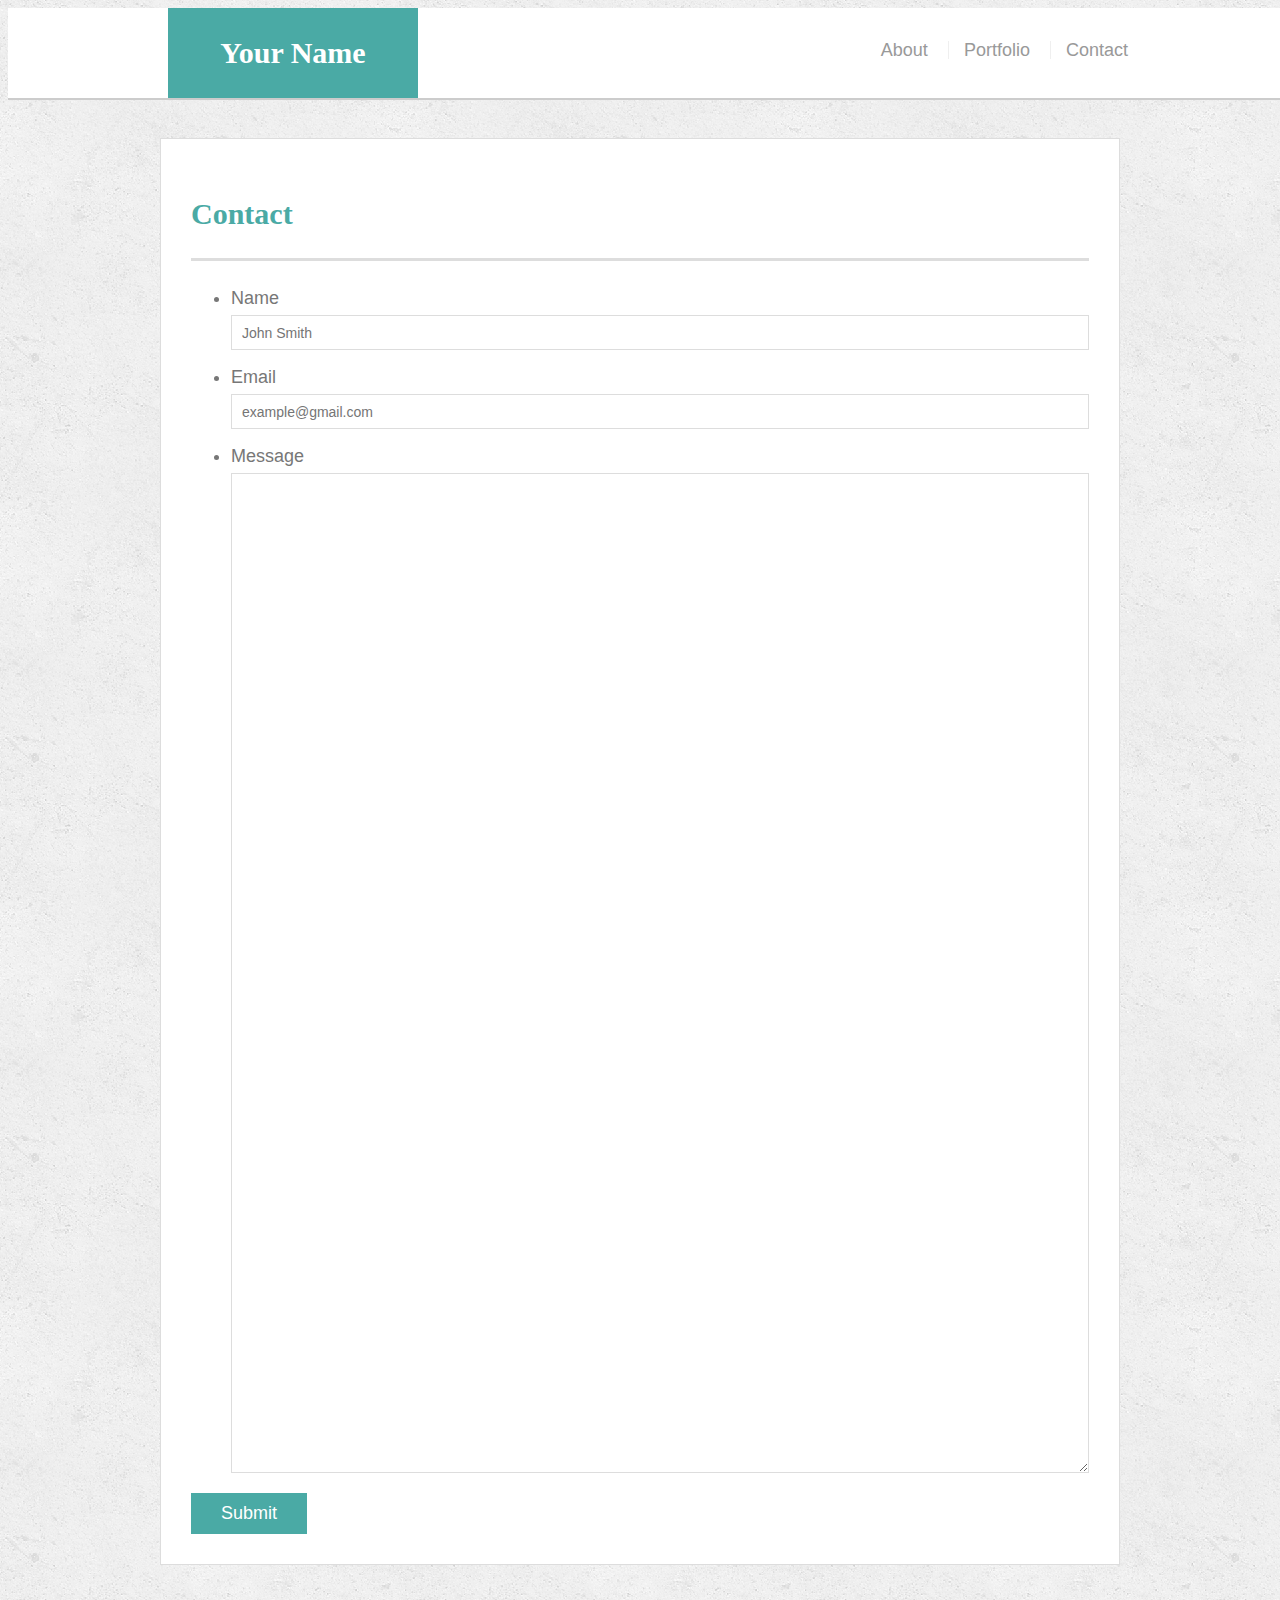
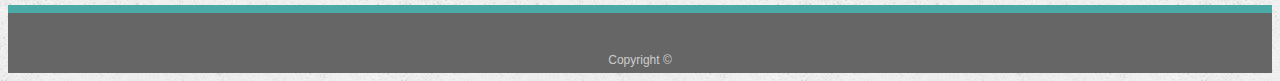
==== contact.html @ 43066c68 "index 980 responsive" ====
<!doctype html>
<html lang="en-us">

<head>
  <meta charset="UTF-8">
  <title>Contact | Your Name</title>
  <link rel="stylesheet" type="text/css" href="assets/css/style.css">
</head>

<body>

  <header id="masthead">
    <div class="container">
      <a href="index.html" id="logo">Your Name</a>
      <nav>
        <a href="index.html">About</a>
        <a href="portfolio.html">Portfolio</a>
        <a href="contact.html">Contact</a>
      </nav>
    </div>
  </header>

  <div id="main-container" class="container">
    <section class="main-section">
      <h1>Contact</h1>

      <form id="contact-form">
        <ul>
          <li>
            <label for="name">Name</label>
            <input type="text" id="name" name="name" placeholder="John Smith" required="required">
          </li>
          <li>
            <label for="email">Email</label>
            <input type="email" id="email" name="email" placeholder="example@gmail.com" required="required">
          </li>
          <li>
            <label for="message">Message</label>
            <textarea id="message" name="message" required="required"></textarea>
          </li>
        </ul>
        <input type="submit">
      </form>

    </section>

  </div>

  <footer>
    <div class="container">
      Copyright &copy; 
    </div>
  </footer>
</body>

</html>
---- assets/css/style.css ----
body {
    font-family: Arial, "Helvetica Neue", Helvetica, sans-serif;
    font-size: 18px;
    line-height: 34px;
    color: #777777;
    background: url("../images/concrete_seamless.png");
}

* {
    box-sizing: border-box;
}


/* general */

.container {
    width: 100%;
    max-width: 960px;
    margin: 0 auto;
    clear: both;
}

h1,
h2,
h3,
p {
    margin-bottom: 20px;
}

p:last-child {
    margin-bottom: 0;
}

h1,
h2,
h3 {
    font-family: Georgia, Times, "Times New Roman", serif;
    font-weight: 700;
    color: #4aaaa5;
}

h1 {
    padding-bottom: 20px;
    font-size: 30px;
    line-height: 49px;
    border-bottom: 3px solid #dddddd;
}

h2,
h3 {
    font-size: 22px;
}


/* header */

#masthead {
    position: fixed;
    z-index: 99;
    width: 100%;
    margin: 0 0 30px;
    overflow: auto;
    color: #ffffff;
    background: #ffffff;
    border-bottom: 2px solid #cccccc;
}

#logo {
    float: left;
    width: 250px;
    height: 90px;
    font-family: Georgia, Times, "Times New Roman", serif;
    font-size: 30px;
    font-weight: 700;
    line-height: 90px;
    color: #ffffff;
    text-align: center;
    text-decoration: none;
    background: #4aaaa5;
}

nav {
    float: right;
    margin-top: 25px;
}

nav a {
    display: inline-block;
    padding-left: 15px;
    margin-left: 15px;
    line-height: 18px;
    color: #999;
    text-decoration: none;
    border-left: 1px solid #efefef;
}

nav a:first-child {
    border-left: 0 none;
}


/* footer */

footer {
    padding: 30px 0;
    clear: both;
    font-size: 12px;
    color: #ffffff;
    color: #cccccc;
    text-align: center;
    background: #666666;
    border-top: 8px solid #4aaaa5;
    height: 50px;
}

h3,
h2 {
    padding-bottom: 20px;
    margin-bottom: 15px;
    line-height: 22px;
    border-bottom: 2px solid #eeeeee;
}


/* main */

#main-container {
    padding-top: 130px;
    min-height: calc(100vh - 70px);
}

.main-section {
    float: left;
    width: 100%;
    max-width: 960px;
    padding: 30px;
    margin: 0 0 40px;
    background: #ffffff;
    border: 1px solid #dddddd;
}


/* portfolio page */

.work {
    position: relative;
    float: left;
    width: 274px;
    margin: 20px 0 25px;
    overflow: auto;
}

.work:nth-child(even) {
    margin-right: 40px;
}

.work img {
    width: 100%;
    border: 0 none;
    opacity: 0.8;
}

.work h3 {
    position: absolute;
    bottom: 20px;
    width: 100%;
    padding: 15px;
    margin-bottom: 0;
    font-weight: 300;
    line-height: 30px;
    color: #ffffff;
    text-align: center;
    background: #4aaaa5;
    border-bottom: 0;
}

.auth-image {
    float: left;
    width: 200px;
    height: auto;
    margin-top: 10px;
    margin-right: 25px;
}


/* contact page */

#contact-form ul {
    margin-bottom: 20px;
}

#contact-form li {
    margin-bottom: 10px;
}

label,
input[type=text],
input[type=email],
textarea {
    display: block;
    width: 100%;
}

input[type=text],
input[type=email],
textarea {
    height: 35px;
    padding: 0 10px;
    font-size: 14px;
    border: 1px solid #dddddd;
}

textarea {
    height: 1000px;
}

input[type=submit] {
    padding: 10px 30px;
    font-size: 18px;
    color: #ffffff;
    cursor: pointer;
    background: #4aaaa5;
    border: 0 none;
}
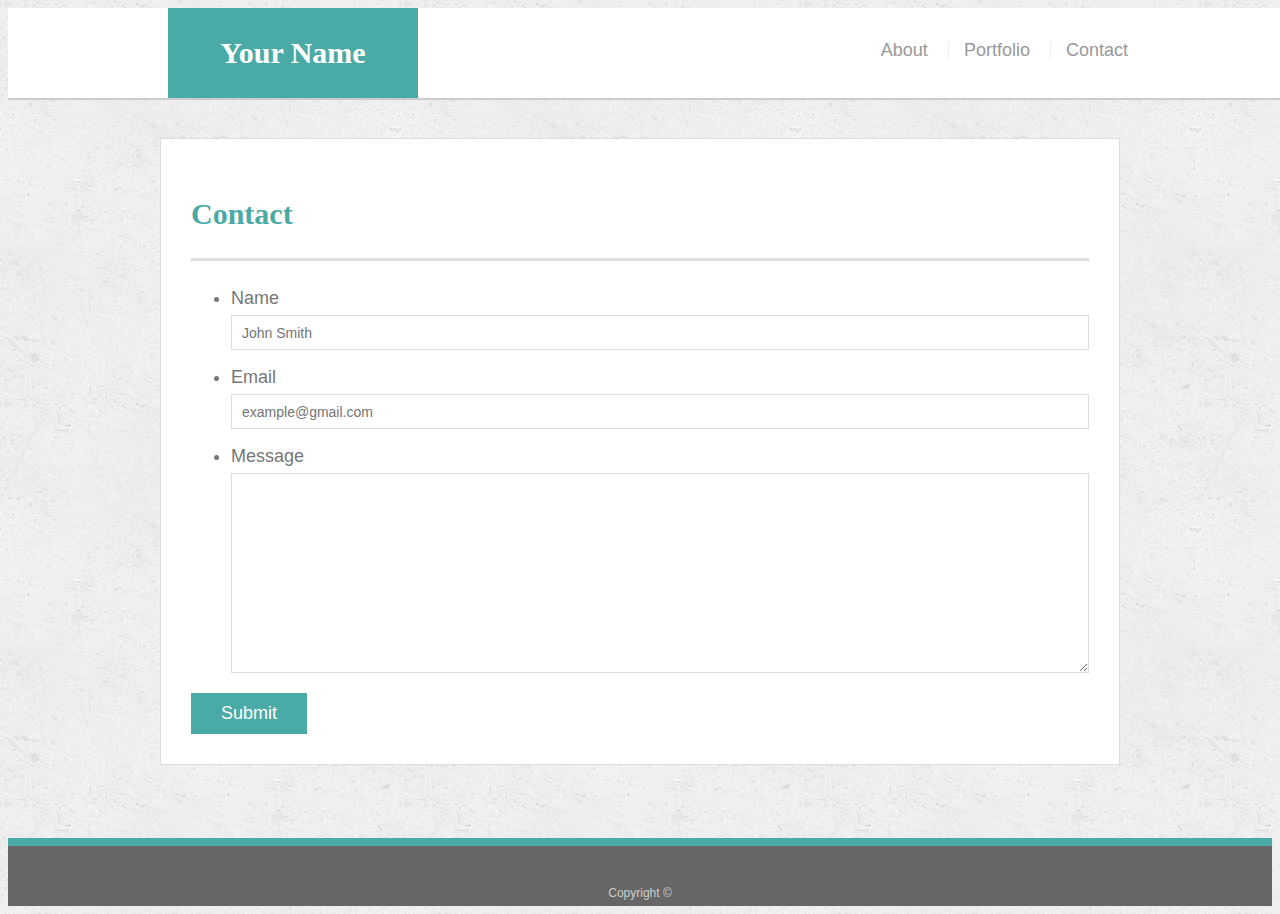
==== commit d70b781b: "update media query and view port" ====
--- a/contact.html
+++ b/contact.html
@@ -2,55 +2,56 @@
 <html lang="en-us">
 
 <head>
-  <meta charset="UTF-8">
-  <title>Contact | Your Name</title>
-  <link rel="stylesheet" type="text/css" href="assets/css/style.css">
+    <meta charset="UTF-8">
+    <title>Contact | Your Name</title>
+    <meta name="viewport" content="width=device-width, initial-scale=1.0 minimum-scale=1">
+    <link rel="stylesheet" type="text/css" href="assets/css/style.css">
 </head>
 
 <body>
 
-  <header id="masthead">
-    <div class="container">
-      <a href="index.html" id="logo">Your Name</a>
-      <nav>
-        <a href="index.html">About</a>
-        <a href="portfolio.html">Portfolio</a>
-        <a href="contact.html">Contact</a>
-      </nav>
+    <header id="masthead">
+        <div class="container">
+            <a href="index.html" id="logo">Your Name</a>
+            <nav>
+                <a href="index.html">About</a>
+                <a href="portfolio.html">Portfolio</a>
+                <a href="contact.html">Contact</a>
+            </nav>
+        </div>
+    </header>
+
+    <div id="main-container" class="container">
+        <section class="main-section">
+            <h1>Contact</h1>
+
+            <form id="contact-form">
+                <ul>
+                    <li>
+                        <label for="name">Name</label>
+                        <input type="text" id="name" name="name" placeholder="John Smith" required="required">
+                    </li>
+                    <li>
+                        <label for="email">Email</label>
+                        <input type="email" id="email" name="email" placeholder="example@gmail.com" required="required">
+                    </li>
+                    <li>
+                        <label for="message">Message</label>
+                        <textarea id="message" name="message" required="required"></textarea>
+                    </li>
+                </ul>
+                <input type="submit">
+            </form>
+
+        </section>
+
     </div>
-  </header>
 
-  <div id="main-container" class="container">
-    <section class="main-section">
-      <h1>Contact</h1>
-
-      <form id="contact-form">
-        <ul>
-          <li>
-            <label for="name">Name</label>
-            <input type="text" id="name" name="name" placeholder="John Smith" required="required">
-          </li>
-          <li>
-            <label for="email">Email</label>
-            <input type="email" id="email" name="email" placeholder="example@gmail.com" required="required">
-          </li>
-          <li>
-            <label for="message">Message</label>
-            <textarea id="message" name="message" required="required"></textarea>
-          </li>
-        </ul>
-        <input type="submit">
-      </form>
-
-    </section>
-
-  </div>
-
-  <footer>
-    <div class="container">
-      Copyright &copy; 
-    </div>
-  </footer>
+    <footer>
+        <div class="container">
+            Copyright &copy;
+        </div>
+    </footer>
 </body>
 
-</html>
+</html>--- a/assets/css/style.css
+++ b/assets/css/style.css
@@ -211,7 +211,7 @@
 }
 
 textarea {
-    height: 1000px;
+    height: 200px;
 }
 
 input[type=submit] {
@@ -221,4 +221,54 @@
     cursor: pointer;
     background: #4aaaa5;
     border: 0 none;
+}
+
+@media screen and (max-width: 980px) {
+    nav {
+        width: 35%;
+    }
+    #logo {
+        margin-left: 5%;
+    }
+    .main-section {
+        width: 70%;
+        margin-left: 5%;
+        margin-bottom: 10%;
+    }
+}
+
+@media screen and (max-width:768px) {
+    .main-section {
+        width: 90%;
+        margin-top: 5%;
+    }
+    nav {
+        width: 40%;
+    }
+    body {
+        margin: 0px;
+        line-height: 30px;
+    }
+}
+
+@media screen and (max-width:640px) {
+    #logo {
+        width: 100%;
+        margin: 0px;
+    }
+    nav {
+        width: 100%;
+        text-align: center;
+        padding-bottom: 15px;
+    }
+    .main-section {
+        margin-top: 10%;
+        margin-bottom: 10%;
+    }
+    .work {
+        width: 100%
+    }
+    body {
+        line-height: 30px;
+    }
 }